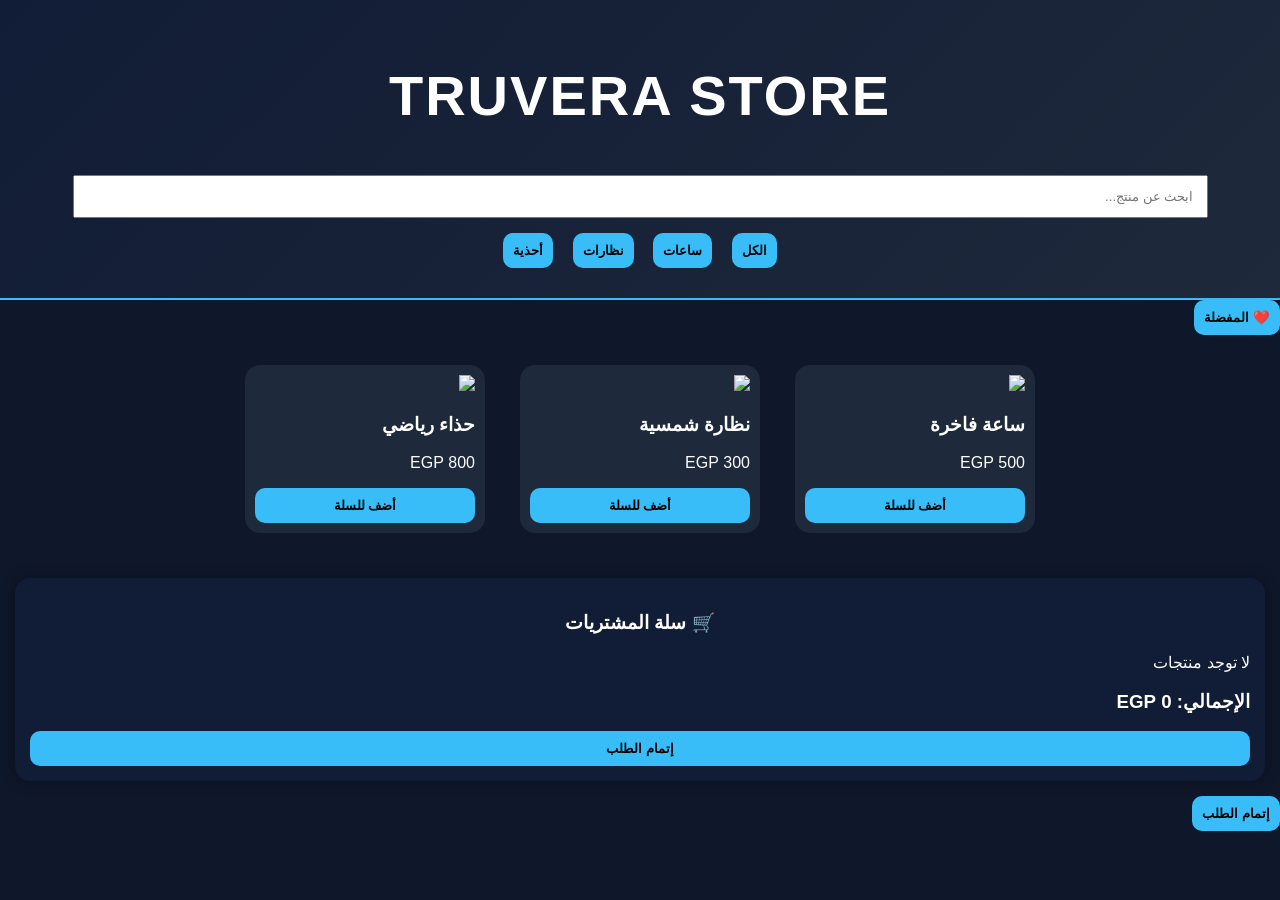
==== index.html @ b868007d "Add files via upload" ====
<!DOCTYPE html>
<html lang="ar" dir="rtl">
<head>
<meta charset="UTF-8">
<meta name="viewport" content="width=device-width, initial-scale=1.0">
<title>TRUVERA STORE</title>
<link rel="stylesheet" href="style.css">
</head>

<body>
<div id="toast"></div>
<header>
    <h1>TRUVERA STORE</h1>

    <input
        type="text"
        id="search"
        placeholder="ابحث عن منتج..."
        onkeyup="searchProducts()">

    <div class="categories">
        <button onclick="filterProducts('all')">الكل</button>
        <button onclick="filterProducts('watch')">ساعات</button>
        <button onclick="filterProducts('glasses')">نظارات</button>
        <button onclick="filterProducts('shoes')">أحذية</button>
    </div>
</header>
<button onclick="showFavorites()">
❤️ المفضلة
</button>

<main>

<section class="products" id="products">

<div class="product" data-type="watch">
    <img src="https://via.placeholder.com/250">
    <h3>ساعة فاخرة</h3>
    <p>500 EGP</p>
    <button onclick="addToCart('ساعة فاخرة',500)">أضف للسلة</button>
</div>

<div class="product" data-type="glasses">
    <img src="https://via.placeholder.com/250">
    <h3>نظارة شمسية</h3>
    <p>300 EGP</p>
    <button onclick="addToCart('نظارة شمسية',300)">أضف للسلة</button>
</div>

<div class="product" data-type="shoes">
    <img src="https://via.placeholder.com/250">
    <h3>حذاء رياضي</h3>
    <p>800 EGP</p>
    <button onclick="addToCart('حذاء رياضي',800)">أضف للسلة</button>
</div>

</section>

<section class="cart">
    <h3 style="text-align:center;">🛒 سلة المشتريات</h3>

    <div id="cartItems">
        لا توجد منتجات
    </div>
<div id="favoritesBox" style="display:none; background:#111c36; margin:15px; padding:15px; border-radius:10px;">
    <h3>❤️ المنتجات المفضلة</h3>
    <div id="favoritesList"></div>
</div>

    <h3 id="total">
        الإجمالي: 0 EGP
    </h3>

    <button onclick="checkout()">
        إتمام الطلب
    </button>
</section>


<section id="checkoutBox" class="checkout hidden">
    <h2>إتمام الطلب</h2>

    <input id="name" placeholder="الاسم">
    <input id="phone" placeholder="رقم الهاتف">
    <input id="address" placeholder="العنوان">

    <button onclick="submitOrder()">
        تأكيد الطلب
    </button>
</section>

</main>
<button onclick="checkout()">
إتمام الطلب
</button>
<div id="successMsg" style="display:none; background:#16a34a; padding:10px; margin-top:10px; border-radius:8px; color:white;">
    ✅ تم استلام طلبك بنجاح وسنتواصل معك قريبًا
</div>
---- style.css ----
body{
margin:0;
font-family:Arial;
background:#0f172a;
color:white;
}

header{
padding:20px;
background:#111c36;
text-align:center;
}

header input{
width:90%;
padding:12px;
margin-top:10px;
}

.categories{
margin-top:10px;
}

.categories button{
margin:5px;
}

.products{
display:flex;
flex-wrap:wrap;
justify-content:center;
gap:15px;
padding:20px;
}

.product{
width:220px;
background:#1e293b;
border-radius:12px;
overflow:hidden;
padding:10px;
}

.product img{
width:100%;
}

.product button,
.cart button,
.checkout button{
width:100%;
padding:10px;
cursor:pointer;
}

.cart,
.checkout{
margin:20px;
padding:20px;
background:#111c36;
border-radius:12px;
}

.checkout input{
width:100%;
padding:10px;
margin:5px 0;
box-sizing:border-box;
}

.hidden{
display:none;
}
.product{
    transition:0.3s;
    border-radius:15px;
    overflow:hidden;
}

.product:hover{
    transform:translateY(-5px);
    box-shadow:0 10px 20px rgba(0,0,0,0.4);
}
#cartItems div{
    background:#1e293b;
    padding:10px;
    margin:8px 0;
    border-radius:10px;
}

#cartItems p{
    margin:5px 0;
}

button{
    transition:0.2s;
}

button:hover{
    opacity:0.8;
    transform:scale(1.03);
}
#checkoutBox{
    background:#1e293b;
    padding:15px;
    margin:15px;
    border-radius:12px;
}

#checkoutBox input{
    width:100%;
    padding:10px;
    margin:5px 0;
    border:none;
    border-radius:8px;
}
button{
    cursor:pointer;
    border-radius:8px;
    font-weight:bold;
}
#toast{
    position:fixed;
    bottom:20px;
    left:50%;
    transform:translateX(-50%);
    background:#16a34a;
    color:white;
    padding:12px 20px;
    border-radius:10px;
    display:none;
    z-index:9999;
    font-weight:bold;
}
header{
    background:linear-gradient(135deg,#111c36,#1e293b);
    padding:25px;
    text-align:center;
    font-size:28px;
    font-weight:bold;
    letter-spacing:2px;
    border-bottom:2px solid #38bdf8;
}
button{
    border:none;
    padding:10px;
    border-radius:10px;
    background:#38bdf8;
    color:black;
    font-weight:bold;
    cursor:pointer;
    transition:0.2s;
}

button:hover{
    transform:scale(1.05);
    opacity:0.9;
}
.product{
    background:#1e293b;
    padding:10px;
    border-radius:15px;
    margin:10px;
    transition:0.3s;
}

.product:hover{
    transform:translateY(-5px);
    box-shadow:0 10px 20px rgba(0,0,0,0.4);
}
.cart{
    background:#111c36;
    padding:15px;
    border-radius:15px;
    margin:15px;
    box-shadow:0 0 15px rgba(0,0,0,0.3);
}
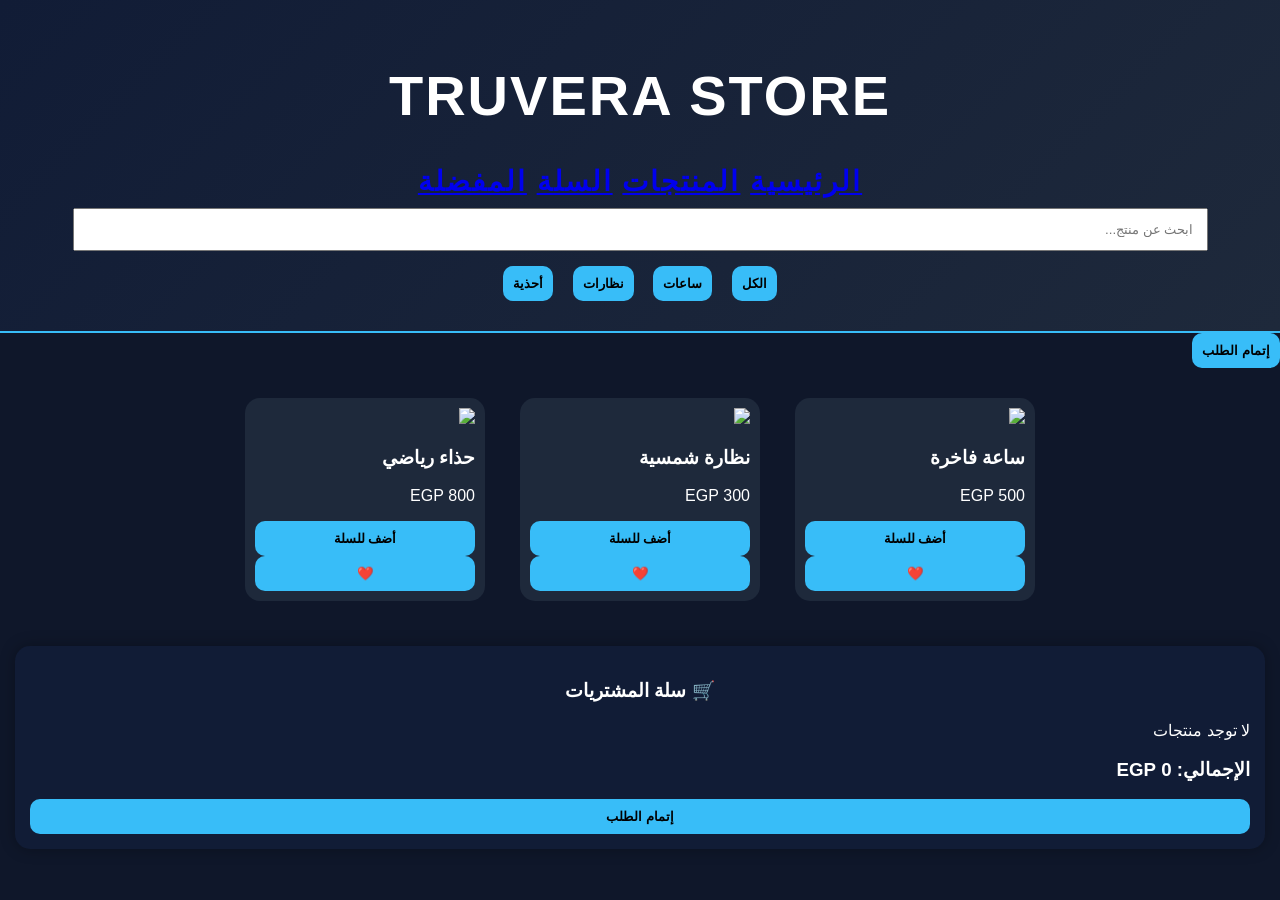
==== commit 3c715783: "Add files via upload" ====
--- a/index.html
+++ b/index.html
@@ -8,9 +8,18 @@
 </head>
 
 <body>
+
 <div id="toast"></div>
+
 <header>
     <h1>TRUVERA STORE</h1>
+
+    <nav class="navbar">
+        <a href="index.html">الرئيسية</a>
+        <a href="products.html">المنتجات</a>
+        <a href="cart.html">السلة</a>
+        <a href="favorites.html">المفضلة</a>
+    </nav>
 
     <input
         type="text"
@@ -25,12 +34,12 @@
         <button onclick="filterProducts('shoes')">أحذية</button>
     </div>
 </header>
-<button onclick="showFavorites()">
-❤️ المفضلة
-</button>
+
+<button onclick="checkout()">إتمام الطلب</button>
 
 <main>
 
+<!-- المنتجات -->
 <section class="products" id="products">
 
 <div class="product" data-type="watch">
@@ -38,6 +47,7 @@
     <h3>ساعة فاخرة</h3>
     <p>500 EGP</p>
     <button onclick="addToCart('ساعة فاخرة',500)">أضف للسلة</button>
+    <button onclick="toggleFav('ساعة فاخرة')">❤️</button>
 </div>
 
 <div class="product" data-type="glasses">
@@ -45,6 +55,7 @@
     <h3>نظارة شمسية</h3>
     <p>300 EGP</p>
     <button onclick="addToCart('نظارة شمسية',300)">أضف للسلة</button>
+    <button onclick="toggleFav('نظارة شمسية')">❤️</button>
 </div>
 
 <div class="product" data-type="shoes">
@@ -52,31 +63,29 @@
     <h3>حذاء رياضي</h3>
     <p>800 EGP</p>
     <button onclick="addToCart('حذاء رياضي',800)">أضف للسلة</button>
+    <button onclick="toggleFav('حذاء رياضي')">❤️</button>
 </div>
 
 </section>
 
+<!-- السلة -->
 <section class="cart">
     <h3 style="text-align:center;">🛒 سلة المشتريات</h3>
 
-    <div id="cartItems">
-        لا توجد منتجات
-    </div>
+    <div id="cartItems">لا توجد منتجات</div>
+
+    <h3 id="total">الإجمالي: 0 EGP</h3>
+
+    <button onclick="checkout()">إتمام الطلب</button>
+</section>
+
+<!-- المفضلة -->
 <div id="favoritesBox" style="display:none; background:#111c36; margin:15px; padding:15px; border-radius:10px;">
     <h3>❤️ المنتجات المفضلة</h3>
     <div id="favoritesList"></div>
 </div>
 
-    <h3 id="total">
-        الإجمالي: 0 EGP
-    </h3>
-
-    <button onclick="checkout()">
-        إتمام الطلب
-    </button>
-</section>
-
-
+<!-- checkout -->
 <section id="checkoutBox" class="checkout hidden">
     <h2>إتمام الطلب</h2>
 
@@ -84,15 +93,15 @@
     <input id="phone" placeholder="رقم الهاتف">
     <input id="address" placeholder="العنوان">
 
-    <button onclick="submitOrder()">
-        تأكيد الطلب
-    </button>
+    <button onclick="submitOrder()">تأكيد الطلب</button>
 </section>
 
-</main>
-<button onclick="checkout()">
-إتمام الطلب
-</button>
+<!-- نجاح -->
 <div id="successMsg" style="display:none; background:#16a34a; padding:10px; margin-top:10px; border-radius:8px; color:white;">
     ✅ تم استلام طلبك بنجاح وسنتواصل معك قريبًا
-</div>+</div>
+
+<script src="script.js"></script>
+
+</body>
+</html>
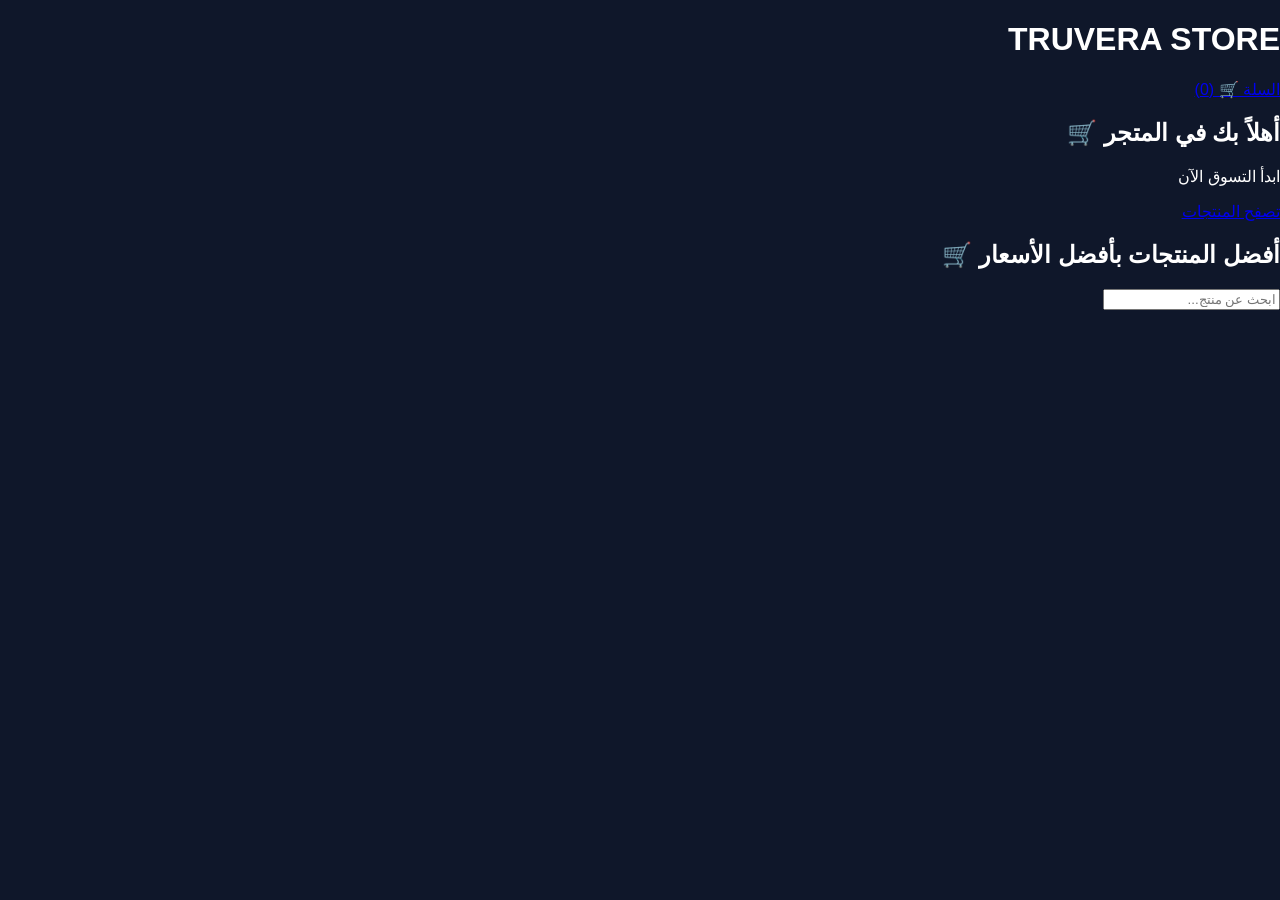
==== commit 60354621: "Add files via upload" ====
--- a/index.html
+++ b/index.html
@@ -14,94 +14,20 @@
 <header>
     <h1>TRUVERA STORE</h1>
 
-    <nav class="navbar">
-        <a href="index.html">الرئيسية</a>
-        <a href="products.html">المنتجات</a>
-        <a href="cart.html">السلة</a>
-        <a href="favorites.html">المفضلة</a>
-    </nav>
-
-    <input
-        type="text"
-        id="search"
-        placeholder="ابحث عن منتج..."
-        onkeyup="searchProducts()">
-
-    <div class="categories">
-        <button onclick="filterProducts('all')">الكل</button>
-        <button onclick="filterProducts('watch')">ساعات</button>
-        <button onclick="filterProducts('glasses')">نظارات</button>
-        <button onclick="filterProducts('shoes')">أحذية</button>
-    </div>
+    <a href="cart.html">السلة 🛒 (<span id="cartCount">0</span>)</a>
+    
 </header>
 
-<button onclick="checkout()">إتمام الطلب</button>
-
-<main>
-
-<!-- المنتجات -->
-<section class="products" id="products">
-
-<div class="product" data-type="watch">
-    <img src="https://via.placeholder.com/250">
-    <h3>ساعة فاخرة</h3>
-    <p>500 EGP</p>
-    <button onclick="addToCart('ساعة فاخرة',500)">أضف للسلة</button>
-    <button onclick="toggleFav('ساعة فاخرة')">❤️</button>
-</div>
-
-<div class="product" data-type="glasses">
-    <img src="https://via.placeholder.com/250">
-    <h3>نظارة شمسية</h3>
-    <p>300 EGP</p>
-    <button onclick="addToCart('نظارة شمسية',300)">أضف للسلة</button>
-    <button onclick="toggleFav('نظارة شمسية')">❤️</button>
-</div>
-
-<div class="product" data-type="shoes">
-    <img src="https://via.placeholder.com/250">
-    <h3>حذاء رياضي</h3>
-    <p>800 EGP</p>
-    <button onclick="addToCart('حذاء رياضي',800)">أضف للسلة</button>
-    <button onclick="toggleFav('حذاء رياضي')">❤️</button>
-</div>
-
-</section>
-
-<!-- السلة -->
-<section class="cart">
-    <h3 style="text-align:center;">🛒 سلة المشتريات</h3>
-
-    <div id="cartItems">لا توجد منتجات</div>
-
-    <h3 id="total">الإجمالي: 0 EGP</h3>
-
-    <button onclick="checkout()">إتمام الطلب</button>
-</section>
-
-<!-- المفضلة -->
-<div id="favoritesBox" style="display:none; background:#111c36; margin:15px; padding:15px; border-radius:10px;">
-    <h3>❤️ المنتجات المفضلة</h3>
-    <div id="favoritesList"></div>
-</div>
-
-<!-- checkout -->
-<section id="checkoutBox" class="checkout hidden">
-    <h2>إتمام الطلب</h2>
-
-    <input id="name" placeholder="الاسم">
-    <input id="phone" placeholder="رقم الهاتف">
-    <input id="address" placeholder="العنوان">
-
-    <button onclick="submitOrder()">تأكيد الطلب</button>
-</section>
-
-<!-- نجاح -->
-<div id="successMsg" style="display:none; background:#16a34a; padding:10px; margin-top:10px; border-radius:8px; color:white;">
-    ✅ تم استلام طلبك بنجاح وسنتواصل معك قريبًا
+<main class="center">
+    <h2>أهلاً بك في المتجر 🛒</h2>
+    <p>ابدأ التسوق الآن</p>
+    <a class="btn" href="products.html">تصفح المنتجات</a>
+</main>
+<div class="hero">
+    <h2>أفضل المنتجات بأفضل الأسعار 🛒</h2>
+    <input type="text" id="search" placeholder="ابحث عن منتج..." onkeyup="searchProducts()">
 </div>
 
 <script src="script.js"></script>
-
 </body>
 </html>
--- a/style.css
+++ b/style.css
@@ -1,177 +1,66 @@
 body{
-margin:0;
-font-family:Arial;
-background:#0f172a;
-color:white;
+    margin:0;
+    font-family:Arial;
+    background:#0f172a;
+    color:white;
 }
 
-header{
-padding:20px;
-background:#111c36;
-text-align:center;
+.navbar{
+    display:flex;
+    justify-content:center;
+    gap:10px;
+    padding:10px;
+    background:#111c36;
 }
 
-header input{
-width:90%;
-padding:12px;
-margin-top:10px;
-}
-
-.categories{
-margin-top:10px;
-}
-
-.categories button{
-margin:5px;
+.navbar a{
+    color:white;
+    text-decoration:none;
+    padding:8px 12px;
+    background:#1e293b;
+    border-radius:8px;
 }
 
 .products{
-display:flex;
-flex-wrap:wrap;
-justify-content:center;
-gap:15px;
-padding:20px;
+    display:flex;
+    gap:10px;
+    justify-content:center;
+    flex-wrap:wrap;
+    padding:20px;
 }
 
 .product{
-width:220px;
-background:#1e293b;
-border-radius:12px;
-overflow:hidden;
-padding:10px;
+    background:#1e293b;
+    padding:10px;
+    border-radius:10px;
+    width:200px;
 }
 
-.product img{
-width:100%;
+button{
+    margin-top:5px;
+    padding:8px;
+    width:100%;
+    background:#38bdf8;
+    border:none;
+    border-radius:8px;
 }
 
-.product button,
-.cart button,
-.checkout button{
-width:100%;
-padding:10px;
-cursor:pointer;
-}
-
-.cart,
-.checkout{
-margin:20px;
-padding:20px;
-background:#111c36;
-border-radius:12px;
-}
-
-.checkout input{
-width:100%;
-padding:10px;
-margin:5px 0;
-box-sizing:border-box;
-}
-
-.hidden{
-display:none;
-}
-.product{
-    transition:0.3s;
-    border-radius:15px;
-    overflow:hidden;
-}
-
-.product:hover{
-    transform:translateY(-5px);
-    box-shadow:0 10px 20px rgba(0,0,0,0.4);
-}
-#cartItems div{
-    background:#1e293b;
-    padding:10px;
-    margin:8px 0;
+.cart{
+    padding:20px;
+    background:#111c36;
+    margin:10px;
     border-radius:10px;
 }
 
-#cartItems p{
-    margin:5px 0;
-}
+.hidden{display:none;}
 
-button{
-    transition:0.2s;
-}
-
-button:hover{
-    opacity:0.8;
-    transform:scale(1.03);
-}
-#checkoutBox{
-    background:#1e293b;
-    padding:15px;
-    margin:15px;
-    border-radius:12px;
-}
-
-#checkoutBox input{
-    width:100%;
-    padding:10px;
-    margin:5px 0;
-    border:none;
-    border-radius:8px;
-}
-button{
-    cursor:pointer;
-    border-radius:8px;
-    font-weight:bold;
-}
 #toast{
     position:fixed;
     bottom:20px;
     left:50%;
     transform:translateX(-50%);
-    background:#16a34a;
-    color:white;
-    padding:12px 20px;
-    border-radius:10px;
+    background:green;
+    padding:10px;
+    border-radius:8px;
     display:none;
-    z-index:9999;
-    font-weight:bold;
-}
-header{
-    background:linear-gradient(135deg,#111c36,#1e293b);
-    padding:25px;
-    text-align:center;
-    font-size:28px;
-    font-weight:bold;
-    letter-spacing:2px;
-    border-bottom:2px solid #38bdf8;
-}
-button{
-    border:none;
-    padding:10px;
-    border-radius:10px;
-    background:#38bdf8;
-    color:black;
-    font-weight:bold;
-    cursor:pointer;
-    transition:0.2s;
-}
-
-button:hover{
-    transform:scale(1.05);
-    opacity:0.9;
-}
-.product{
-    background:#1e293b;
-    padding:10px;
-    border-radius:15px;
-    margin:10px;
-    transition:0.3s;
-}
-
-.product:hover{
-    transform:translateY(-5px);
-    box-shadow:0 10px 20px rgba(0,0,0,0.4);
-}
-.cart{
-    background:#111c36;
-    padding:15px;
-    border-radius:15px;
-    margin:15px;
-    box-shadow:0 0 15px rgba(0,0,0,0.3);
 }
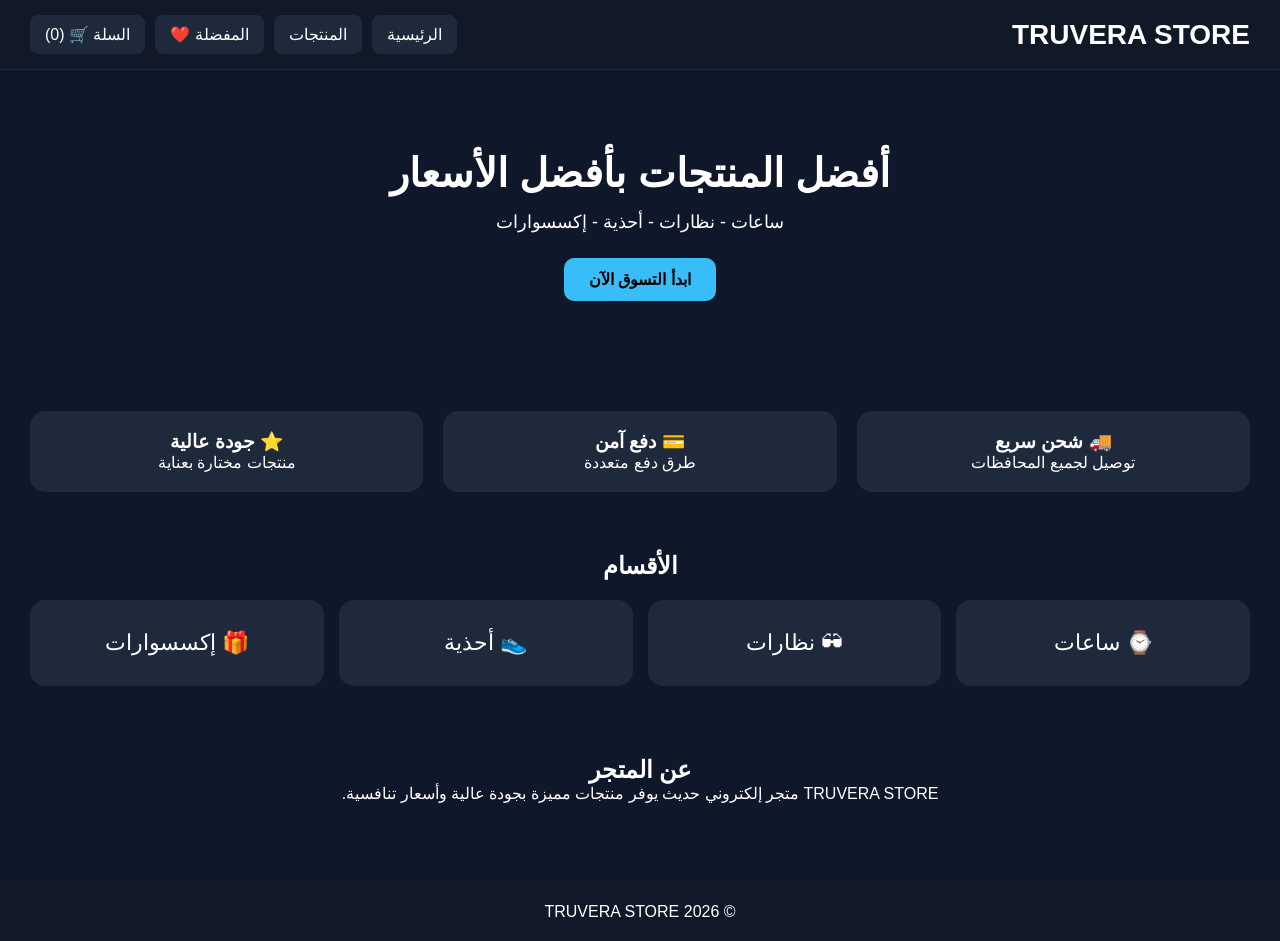
==== commit 840ed2cb: "Add files via upload" ====
--- a/index.html
+++ b/index.html
@@ -4,30 +4,110 @@
 <meta charset="UTF-8">
 <meta name="viewport" content="width=device-width, initial-scale=1.0">
 <title>TRUVERA STORE</title>
+
 <link rel="stylesheet" href="style.css">
+
 </head>
-
 <body>
 
-<div id="toast"></div>
+<header class="header">
 
-<header>
-    <h1>TRUVERA STORE</h1>
+    <div class="logo">
+        <h1>TRUVERA STORE</h1>
+    </div>
 
-    <a href="cart.html">السلة 🛒 (<span id="cartCount">0</span>)</a>
-    
+    <nav class="navbar">
+        <a href="index.html">الرئيسية</a>
+        <a href="products.html">المنتجات</a>
+        <a href="favorites.html">المفضلة ❤️</a>
+        <a href="cart.html">
+            السلة 🛒
+            (<span id="cartCount">0</span>)
+        </a>
+    </nav>
+
 </header>
 
-<main class="center">
-    <h2>أهلاً بك في المتجر 🛒</h2>
-    <p>ابدأ التسوق الآن</p>
-    <a class="btn" href="products.html">تصفح المنتجات</a>
-</main>
-<div class="hero">
-    <h2>أفضل المنتجات بأفضل الأسعار 🛒</h2>
-    <input type="text" id="search" placeholder="ابحث عن منتج..." onkeyup="searchProducts()">
-</div>
+<section class="hero">
+
+    <h2>أفضل المنتجات بأفضل الأسعار</h2>
+
+    <p>
+        ساعات - نظارات - أحذية - إكسسوارات
+    </p>
+
+    <a href="products.html" class="btn">
+        ابدأ التسوق الآن
+    </a>
+
+</section>
+
+<section class="features">
+
+    <div class="feature">
+        <h3>🚚 شحن سريع</h3>
+        <p>توصيل لجميع المحافظات</p>
+    </div>
+
+    <div class="feature">
+        <h3>💳 دفع آمن</h3>
+        <p>طرق دفع متعددة</p>
+    </div>
+
+    <div class="feature">
+        <h3>⭐ جودة عالية</h3>
+        <p>منتجات مختارة بعناية</p>
+    </div>
+
+</section>
+
+<section class="categories">
+
+    <h2>الأقسام</h2>
+
+    <div class="category-grid">
+
+        <a href="products.html" class="category-card">
+            ⌚ ساعات
+        </a>
+
+        <a href="products.html" class="category-card">
+            🕶 نظارات
+        </a>
+
+        <a href="products.html" class="category-card">
+            👟 أحذية
+        </a>
+
+        <a href="products.html" class="category-card">
+            🎁 إكسسوارات
+        </a>
+
+    </div>
+
+</section>
+
+<section class="about">
+
+    <h2>عن المتجر</h2>
+
+    <p>
+        TRUVERA STORE متجر إلكتروني حديث
+        يوفر منتجات مميزة بجودة عالية
+        وأسعار تنافسية.
+    </p>
+
+</section>
+
+<footer>
+
+    <p>
+        © 2026 TRUVERA STORE
+    </p>
+
+</footer>
 
 <script src="script.js"></script>
+
 </body>
 </html>
--- a/style.css
+++ b/style.css
@@ -1,66 +1,244 @@
+*{
+    margin:0;
+    padding:0;
+    box-sizing:border-box;
+    font-family:Arial,sans-serif;
+}
+
 body{
-    margin:0;
-    font-family:Arial;
     background:#0f172a;
     color:white;
+    min-height:100vh;
+}
+
+.header{
+    background:#111827;
+    padding:15px 30px;
+    display:flex;
+    justify-content:space-between;
+    align-items:center;
+    flex-wrap:wrap;
+    border-bottom:1px solid #1e293b;
+}
+
+.logo h1{
+    font-size:28px;
 }
 
 .navbar{
     display:flex;
-    justify-content:center;
     gap:10px;
+    flex-wrap:wrap;
+}
+
+.navbar a{
+    text-decoration:none;
+    color:white;
+    padding:10px 15px;
+    border-radius:8px;
+    background:#1e293b;
+    transition:.3s;
+}
+
+.navbar a:hover{
+    transform:translateY(-2px);
+}
+
+.hero{
+    text-align:center;
+    padding:80px 20px;
+}
+
+.hero h2{
+    font-size:40px;
+    margin-bottom:15px;
+}
+
+.hero p{
+    font-size:18px;
+    margin-bottom:25px;
+}
+
+.btn{
+    display:inline-block;
+    text-decoration:none;
+    background:#38bdf8;
+    color:black;
+    padding:12px 25px;
+    border-radius:10px;
+    font-weight:bold;
+}
+
+.features{
+    display:grid;
+    grid-template-columns:repeat(auto-fit,minmax(220px,1fr));
+    gap:20px;
+    padding:30px;
+}
+
+.feature{
+    background:#1e293b;
+    padding:20px;
+    border-radius:15px;
+    text-align:center;
+}
+
+.categories{
+    padding:30px;
+    text-align:center;
+}
+
+.categories h2{
+    margin-bottom:20px;
+}
+
+.category-grid{
+    display:grid;
+    grid-template-columns:repeat(auto-fit,minmax(180px,1fr));
+    gap:15px;
+}
+
+.category-card{
+    text-decoration:none;
+    color:white;
+    background:#1e293b;
+    padding:30px;
+    border-radius:15px;
+    font-size:22px;
+    transition:.3s;
+}
+
+.category-card:hover{
+    transform:translateY(-5px);
+}
+
+.about{
+    padding:40px 20px;
+    text-align:center;
+}
+
+footer{
+    margin-top:40px;
+    text-align:center;
+    padding:20px;
+    background:#111827;
+}
+
+.products{
+    display:grid;
+    grid-template-columns:repeat(auto-fit,minmax(220px,1fr));
+    gap:20px;
+    padding:20px;
+}
+
+.product{
+    background:#1e293b;
+    border-radius:15px;
+    overflow:hidden;
+    padding:15px;
+    text-align:center;
+}
+
+.product img{
+    width:100%;
+    border-radius:10px;
+}
+
+.product h3{
+    margin:10px 0;
+}
+
+.product button{
+    width:100%;
+    border:none;
     padding:10px;
-    background:#111c36;
-}
-
-.navbar a{
-    color:white;
-    text-decoration:none;
-    padding:8px 12px;
-    background:#1e293b;
+    border-radius:10px;
+    cursor:pointer;
+    font-weight:bold;
+}
+
+.cart{
+    background:#1e293b;
+    margin:20px;
+    padding:20px;
+    border-radius:15px;
+}
+
+.cart-item{
+    background:#0f172a;
+    padding:15px;
+    border-radius:10px;
+    margin-bottom:10px;
+}
+
+input{
+    width:100%;
+    padding:12px;
+    margin:8px 0;
+    border:none;
     border-radius:8px;
 }
 
-.products{
-    display:flex;
-    gap:10px;
-    justify-content:center;
-    flex-wrap:wrap;
-    padding:20px;
-}
-
-.product{
-    background:#1e293b;
-    padding:10px;
-    border-radius:10px;
-    width:200px;
-}
-
 button{
-    margin-top:5px;
-    padding:8px;
-    width:100%;
     background:#38bdf8;
     border:none;
-    border-radius:8px;
-}
-
-.cart{
-    padding:20px;
-    background:#111c36;
-    margin:10px;
-    border-radius:10px;
-}
-
-.hidden{display:none;}
+    padding:12px;
+    border-radius:10px;
+    cursor:pointer;
+    font-weight:bold;
+}
+
+.hidden{
+    display:none;
+}
 
 #toast{
     position:fixed;
     bottom:20px;
     left:50%;
     transform:translateX(-50%);
-    background:green;
-    padding:10px;
-    border-radius:8px;
+    background:#16a34a;
+    color:white;
+    padding:12px 20px;
+    border-radius:10px;
     display:none;
+    z-index:9999;
+}
+.product-details{
+    display:grid;
+    grid-template-columns:1fr 1fr;
+    gap:30px;
+    padding:40px;
+}
+
+.product-image img{
+    width:100%;
+    border-radius:20px;
+}
+
+.product-info{
+    display:flex;
+    flex-direction:column;
+    gap:15px;
+}
+
+.rating{
+    font-size:20px;
+}
+
+.description{
+    line-height:1.8;
+    color:#cbd5e1;
+}
+
+.related{
+    padding:30px;
+}
+
+@media(max-width:768px){
+
+    .product-details{
+        grid-template-columns:1fr;
+    }
+
 }
